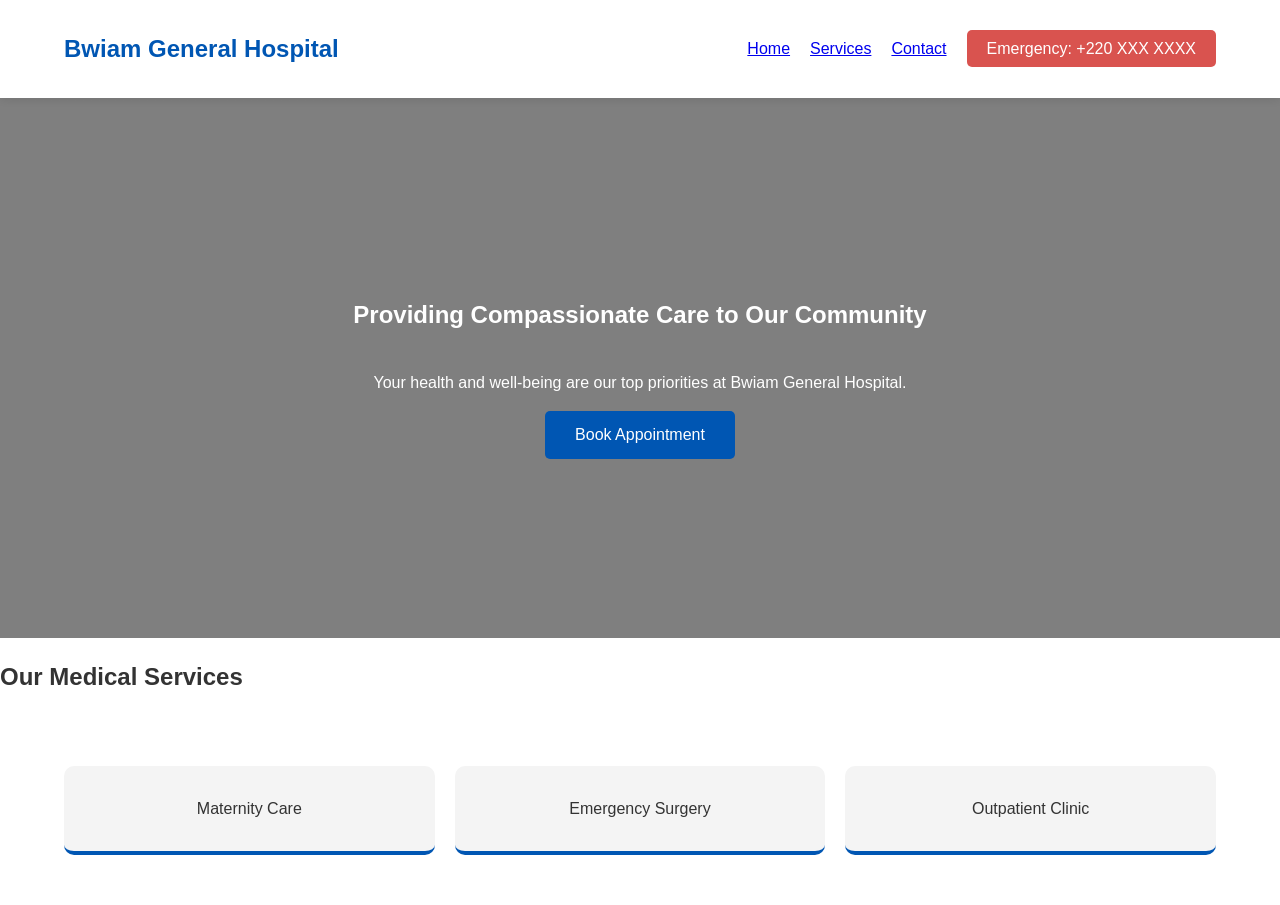
==== index.html @ d2301720 "Initial commit" ====
<!DOCTYPE html>
<html lang="en">
<head>
    <meta charset="UTF-8">
    <meta name="viewport" content="width=device-width, initial-scale=1.0">
    <title>Bwiam General Hospital | Quality Healthcare</title>
    <link rel="stylesheet" href="style.css">
</head>
<body>

    <header>
        <nav>
            <div class="logo">Bwiam General Hospital</div>
            <ul>
                <li><a href="#home">Home</a></li>
                <li><a href="#services">Services</a></li>
                <li><a href="#contact">Contact</a></li>
                <li><a href="#" class="emergency-btn">Emergency: +220 XXX XXXX</a></li>
            </ul>
        </nav>
    </header>

    <section id="home" class="hero">
        <h1>Providing Compassionate Care to Our Community</h1>
        <p>Your health and well-being are our top priorities at Bwiam General Hospital.</p>
        <button class="cta-main">Book Appointment</button>
    </section>

    <section id="services" class="services">
        <h2>Our Medical Services</h2>
        <div class="service-grid">
            <div class="card">Maternity Care</div>
            <div class="card">Emergency Surgery</div>
            <div class="card">Outpatient Clinic</div>
        </div>
    </section>

</body>
</html>
---- style.css ----
/* General Reset */
body {
    font-family: 'Segoe UI', Tahoma, Geneva, Verdana, sans-serif;
    margin: 0;
    color: #333;
    line-height: 1.6;
}

/* Navigation */
nav {
    display: flex;
    justify-content: space-between;
    align-items: center;
    padding: 20px 5%;
    background: #ffffff;
    box-shadow: 0 2px 10px rgba(0,0,0,0.1);
}

.logo {
    font-weight: bold;
    font-size: 1.5rem;
    color: #0056b3;
}

nav ul {
    list-style: none;
    display: flex;
    gap: 20px;
}

.emergency-btn {
    background: #d9534f;
    color: white !important;
    padding: 10px 20px;
    border-radius: 5px;
    text-decoration: none;
}

/* Hero Section */
.hero {
    background: linear-gradient(rgba(0,0,0,0.5), rgba(0,0,0,0.5)), url('hospital-bg.jpg');
    background-size: cover;
    height: 60vh;
    display: flex;
    flex-direction: column;
    justify-content: center;
    align-items: center;
    text-align: center;
    color: white;
}

.cta-main {
    background: #0056b3;
    color: white;
    padding: 15px 30px;
    border: none;
    border-radius: 5px;
    cursor: pointer;
    font-size: 1rem;
}

/* Service Cards */
.service-grid {
    display: grid;
    grid-template-columns: repeat(auto-fit, minmax(250px, 1fr));
    gap: 20px;
    padding: 50px 5%;
}

.card {
    background: #f4f4f4;
    padding: 30px;
    text-align: center;
    border-radius: 10px;
    border-bottom: 4px solid #0056b3;
}
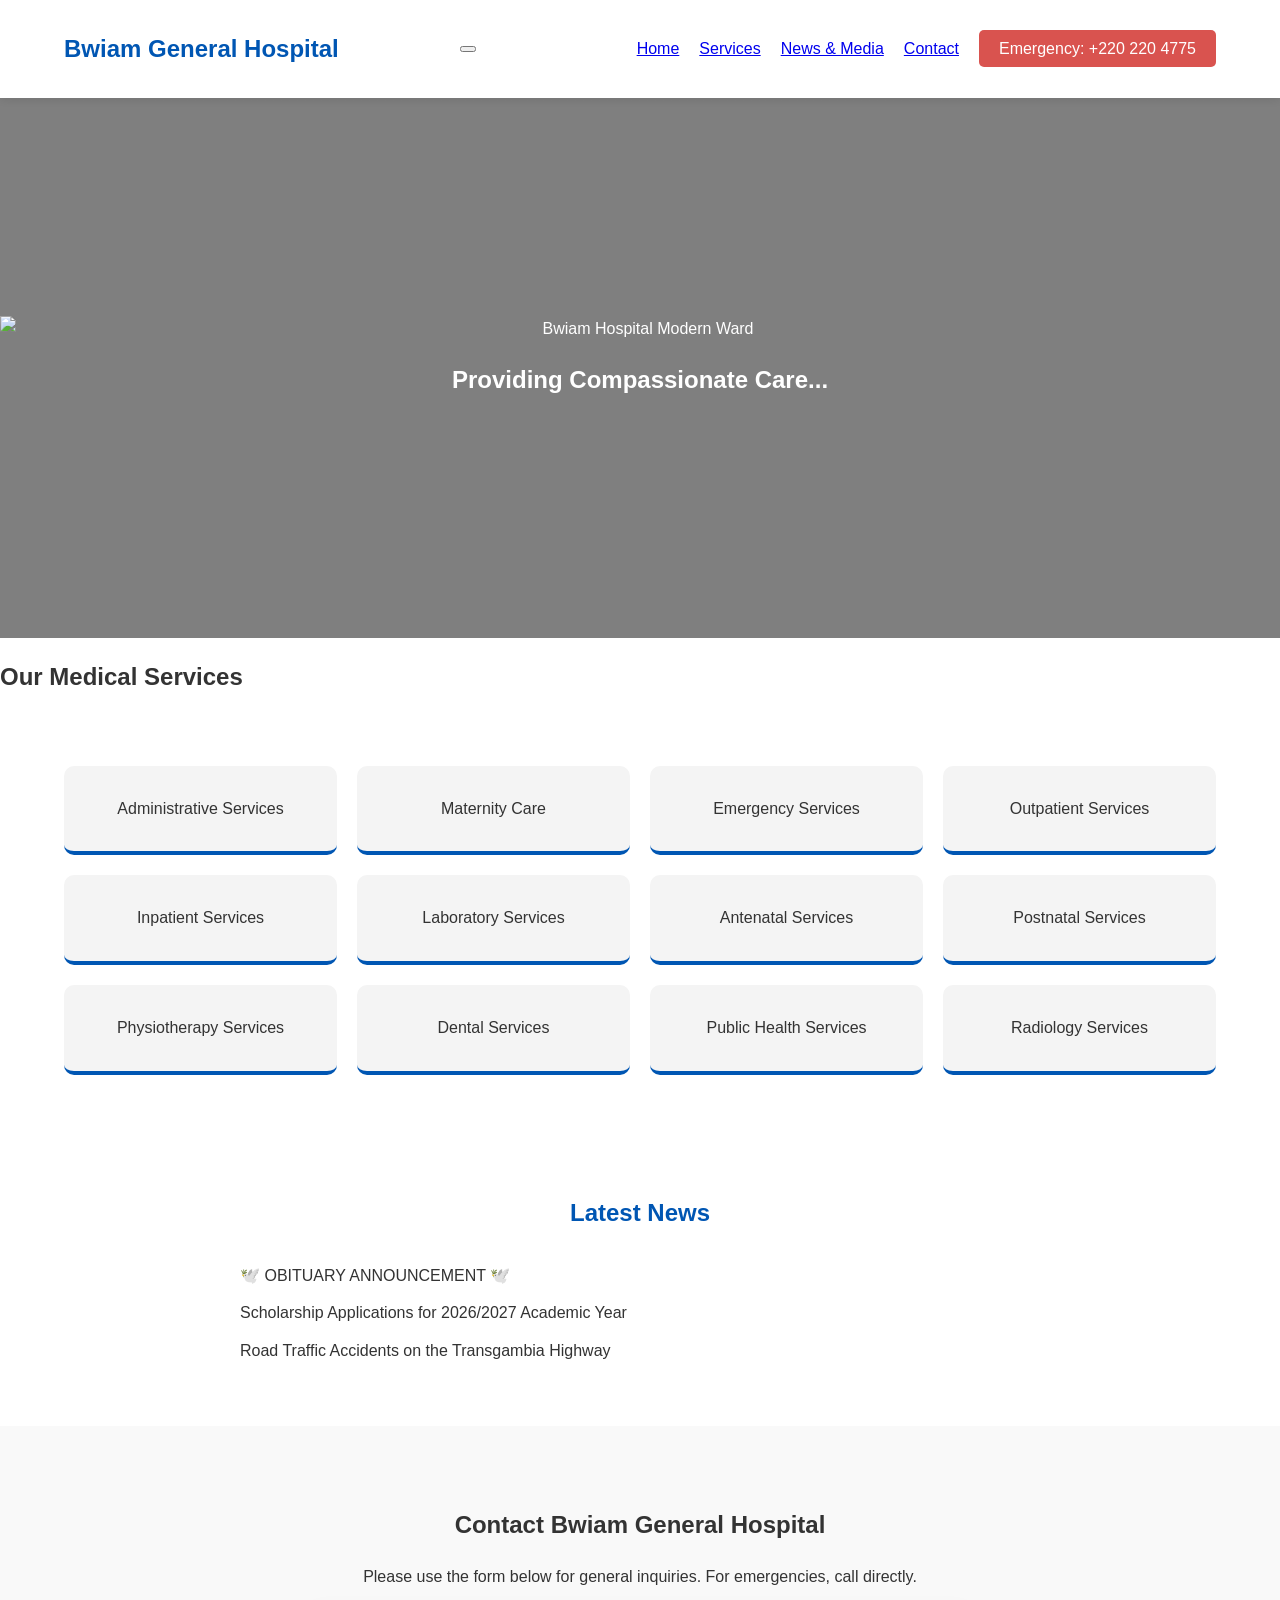
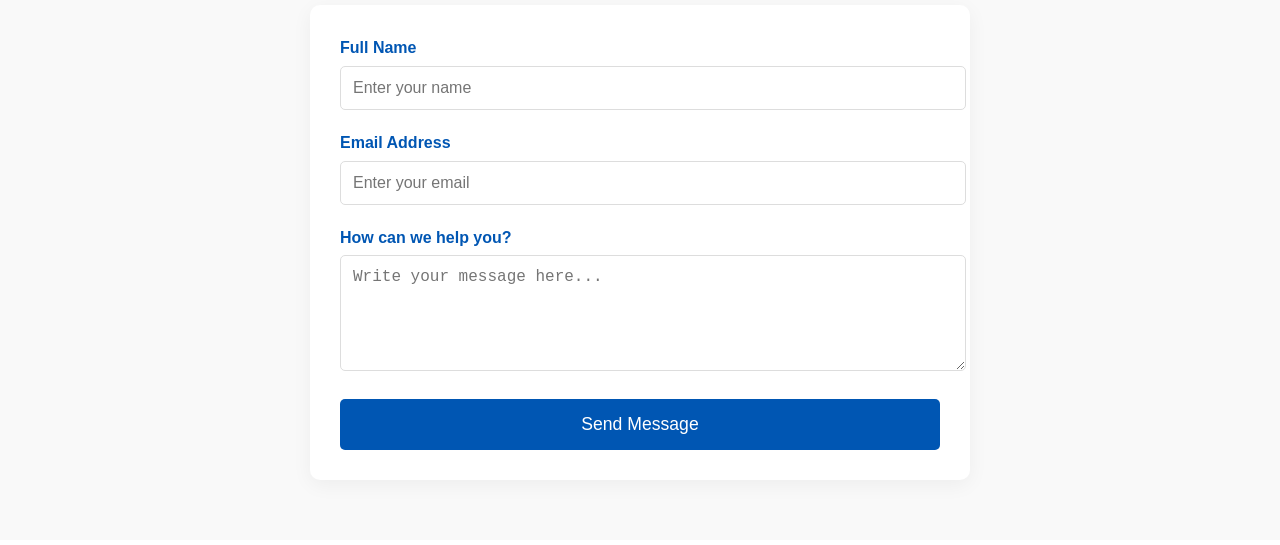
==== commit ab7e9218: "Added responsive mobile menu and hero image" ====
--- a/index.html
+++ b/index.html
@@ -10,30 +10,83 @@
 
     <header>
         <nav>
-            <div class="logo">Bwiam General Hospital</div>
-            <ul>
-                <li><a href="#home">Home</a></li>
-                <li><a href="#services">Services</a></li>
-                <li><a href="#contact">Contact</a></li>
-                <li><a href="#" class="emergency-btn">Emergency: +220 XXX XXXX</a></li>
-            </ul>
-        </nav>
+    <div class="logo">Bwiam General Hospital</div>
+    
+    <button class="menu-toggle" id="mobile-menu">
+        <span class="bar"></span>
+        <span class="bar"></span>
+        <span class="bar"></span>
+    </button>
+
+    <ul class="nav-links" id="nav-list">
+        <li><a href="#home">Home</a></li>
+        <li><a href="#services">Services</a></li>
+        <li><a href="#news">News & Media</a></li>
+        <li><a href="#contact">Contact</a></li>
+        <li><a href="#" class="emergency-btn">Emergency: +220 220 4775</a></li>
+    </ul>
+</nav>
     </header>
 
-    <section id="home" class="hero">
-        <h1>Providing Compassionate Care to Our Community</h1>
-        <p>Your health and well-being are our top priorities at Bwiam General Hospital.</p>
-        <button class="cta-main">Book Appointment</button>
-    </section>
+    <section class="hero">
+    <img src="https://images.unsplash.com/photo-1519494026892-80bbd2d6fd0d?auto=format&fit=crop&w=1200" 
+         alt="Bwiam Hospital Modern Ward" 
+         style="width:100%; height:auto;">
+    <h1>Providing Compassionate Care...</h1>
+</section>
 
     <section id="services" class="services">
         <h2>Our Medical Services</h2>
         <div class="service-grid">
-            <div class="card">Maternity Care</div>
-            <div class="card">Emergency Surgery</div>
-            <div class="card">Outpatient Clinic</div>
+            <a href="services.html" class="card">Administrative Services</a>
+            <a href="services.html" class="card">Maternity Care</a>
+            <a href="services.html" class="card">Emergency Services</a>
+            <a href="services.html" class="card">Outpatient Services</a>
+            <a href="services.html" class="card">Inpatient Services</a>
+            <a href="services.html" class="card">Laboratory Services</a>
+            <a href="services.html" class="card">Antenatal Services</a>
+            <a href="services.html" class="card">Postnatal Services</a>
+            <a href="services.html" class="card">Physiotherapy Services</a>
+            <a href="services.html" class="card">Dental Services</a>
+            <a href="services.html" class="card">Public Health Services</a>
+            <a href="services.html" class="card">Radiology Services</a>
         </div>
     </section>
+    <section id="news" class="news-section" style="padding:50px 5%; background:#fff;">
+        <h2>Latest News</h2>
+        <ul class="news-list">
+            <li><a href="https://bwiamgeneralhospital.com/2026/02/16/%f0%9f%95%8a%ef%b8%8f-obituary-announcement-%f0%9f%95%8a%ef%b8%8f/" target="_blank">🕊️ OBITUARY ANNOUNCEMENT 🕊️</a></li>
+            <li><a href="https://bwiamgeneralhospital.com/2026/02/05/notification-of-opening-of-scholarship-applications-for-long-term-training-for-the-2026-2027-academic-year/" target="_blank">Scholarship Applications for 2026/2027 Academic Year</a></li>
+            <li><a href="https://bwiamgeneralhospital.com/2026/01/24/road-traffic-accidents-on-the-transgambia-highway-a-serious-concern-in-the-foni-region/" target="_blank">Road Traffic Accidents on the Transgambia Highway</a></li>
+        </ul>
+    </section>
 
+    <section id="contact" class="contact-section">
+    <h2>Contact Bwiam General Hospital</h2>
+    <p>Please use the form below for general inquiries. For emergencies, call directly.</p>
+
+    <div class="contact-container">
+        <form action="https://formspree.io/f/your-id-here" method="POST">
+            <div class="form-group">
+                <label for="full-name">Full Name</label>
+                <input type="text" id="full-name" name="name" placeholder="Enter your name" required>
+            </div>
+
+            <div class="form-group">
+                <label for="email">Email Address</label>
+                <input type="email" id="email" name="_replyto" placeholder="Enter your email" required>
+            </div>
+
+            <div class="form-group">
+                <label for="message">How can we help you?</label>
+                <textarea id="message" name="message" rows="5" placeholder="Write your message here..." required></textarea>
+            </div>
+
+            <button type="submit" class="submit-btn">Send Message</button>
+        </form>
+    </div>
+</section>
+
+<script src="script.js"></script>
 </body>
 </html>
--- a/style.css
+++ b/style.css
@@ -67,10 +67,223 @@
     padding: 50px 5%;
 }
 
-.card {
+.card, .service-grid a.card {
     background: #f4f4f4;
     padding: 30px;
     text-align: center;
     border-radius: 10px;
     border-bottom: 4px solid #0056b3;
+    text-decoration: none;
+    color: inherit;
+    display: block;
+}
+/* Services page layout */
+.services-hero {
+    background: linear-gradient(rgba(0,0,0,0.4), rgba(0,0,0,0.4)), url('https://images.unsplash.com/photo-1587502536263-2f5e1c8e45c2?auto=format&fit=crop&w=1200');
+    background-size: cover;
+    background-position: center;
+    height: 40vh;
+    display: flex;
+    align-items: center;
+    justify-content: center;
+    color: white;
+    text-align: center;
+}
+
+.services-page {
+    padding: 50px 5%;
+    max-width: 1200px;
+    margin: 0 auto;
+}
+
+/* About page */
+.about-hero {
+    background: linear-gradient(rgba(0,0,0,0.4), rgba(0,0,0,0.4)), url('https://images.unsplash.com/photo-1588776814546-1c3d9740ef54?auto=format&fit=crop&w=1200');
+    background-size: cover;
+    background-position: center;
+    height: 40vh;
+    display: flex;
+    align-items: center;
+    justify-content: center;
+    color: white;
+    text-align: center;
+}
+
+.about-page .container p {
+    font-size: 1.1rem;
+    margin-bottom: 20px;
+}
+
+.staff-list {
+    list-style: none;
+    padding: 0;
+}
+
+.staff-list li {
+    margin-bottom: 10px;
+}
+
+.testimonial {
+    background: #f4f4f4;
+    border-left: 4px solid #0056b3;
+    padding: 15px 20px;
+    margin-bottom: 15px;
+    font-style: italic;
+}
+
+/* Health tips page */
+.health-tips-hero {
+    background: linear-gradient(rgba(0,0,0,0.4), rgba(0,0,0,0.4)), url('https://images.unsplash.com/photo-1505751172876-fa1923c5c528?auto=format&fit=crop&w=1200');
+    background-size: cover;
+    background-position: center;
+    height: 40vh;
+    display: flex;
+    align-items: center;
+    justify-content: center;
+    color: white;
+    text-align: center;
+}
+
+.health-list {
+    padding: 50px 5%;
+    max-width: 800px;
+    margin: 0 auto;
+}
+
+.health-list a {
+    display: block;
+    margin-bottom: 20px;
+    color: #0056b3;
+    text-decoration: none;
+    font-weight: bold;
+}
+
+.health-list a:hover {
+    text-decoration: underline;
+}
+
+/* News on homepage */
+.news-section h2 {
+    text-align: center;
+    color: #0056b3;
+    margin-bottom: 30px;
+}
+
+.news-list {
+    list-style: none;
+    padding: 0;
+    max-width: 800px;
+    margin: 0 auto;
+}
+
+.news-list li {
+    margin-bottom: 12px;
+}
+
+.news-list a {
+    color: #333;
+    text-decoration: none;
+}
+
+.news-list a:hover {
+    text-decoration: underline;
+}
+
+.services-container h2 {
+    text-align: center;
+    margin-bottom: 40px;
+    color: #0056b3;
+}
+
+.service-item {
+    margin-bottom: 30px;
+}
+
+.service-item h3 {
+    margin-bottom: 10px;
+    color: #0056b3;
+}
+
+.service-item p {
+    line-height: 1.55;
+}
+
+/* Mobile Styles */
+@media (max-width: 768px) {
+    .menu-toggle {
+        display: block;
+        cursor: pointer;
+        background: none;
+        border: none;
+    }
+    .bar {
+        display: block;
+        width: 25px;
+        height: 3px;
+        margin: 5px auto;
+        background-color: #333;
+    }
+    .nav-links {
+        display: none; /* Hide links by default on mobile */
+        flex-direction: column;
+        width: 100%;
+        position: absolute;
+        top: 70px;
+        left: 0;
+        background-color: white;
+        text-align: center;
+    }
+    .nav-links.active {
+        display: flex; /* Show them when we click the button */
+    }
+}
+.contact-section {
+    padding: 60px 5%;
+    background-color: #f9f9f9;
+    text-align: center;
+}
+
+.contact-container {
+    max-width: 600px;
+    margin: 0 auto;
+    background: white;
+    padding: 30px;
+    border-radius: 10px;
+    box-shadow: 0 5px 20px rgba(0,0,0,0.05);
+}
+
+.form-group {
+    text-align: left;
+    margin-bottom: 20px;
+}
+
+.form-group label {
+    display: block;
+    margin-bottom: 5px;
+    font-weight: bold;
+    color: #0056b3;
+}
+
+.form-group input, .form-group textarea {
+    width: 100%;
+    padding: 12px;
+    border: 1px solid #ddd;
+    border-radius: 5px;
+    font-size: 1rem;
+}
+
+.submit-btn {
+    width: 100%;
+    background-color: #0056b3;
+    color: white;
+    padding: 15px;
+    border: none;
+    border-radius: 5px;
+    font-size: 1.1rem;
+    cursor: pointer;
+    transition: background 0.3s;
+}
+
+.submit-btn:hover {
+    background-color: #003d80;
 }
